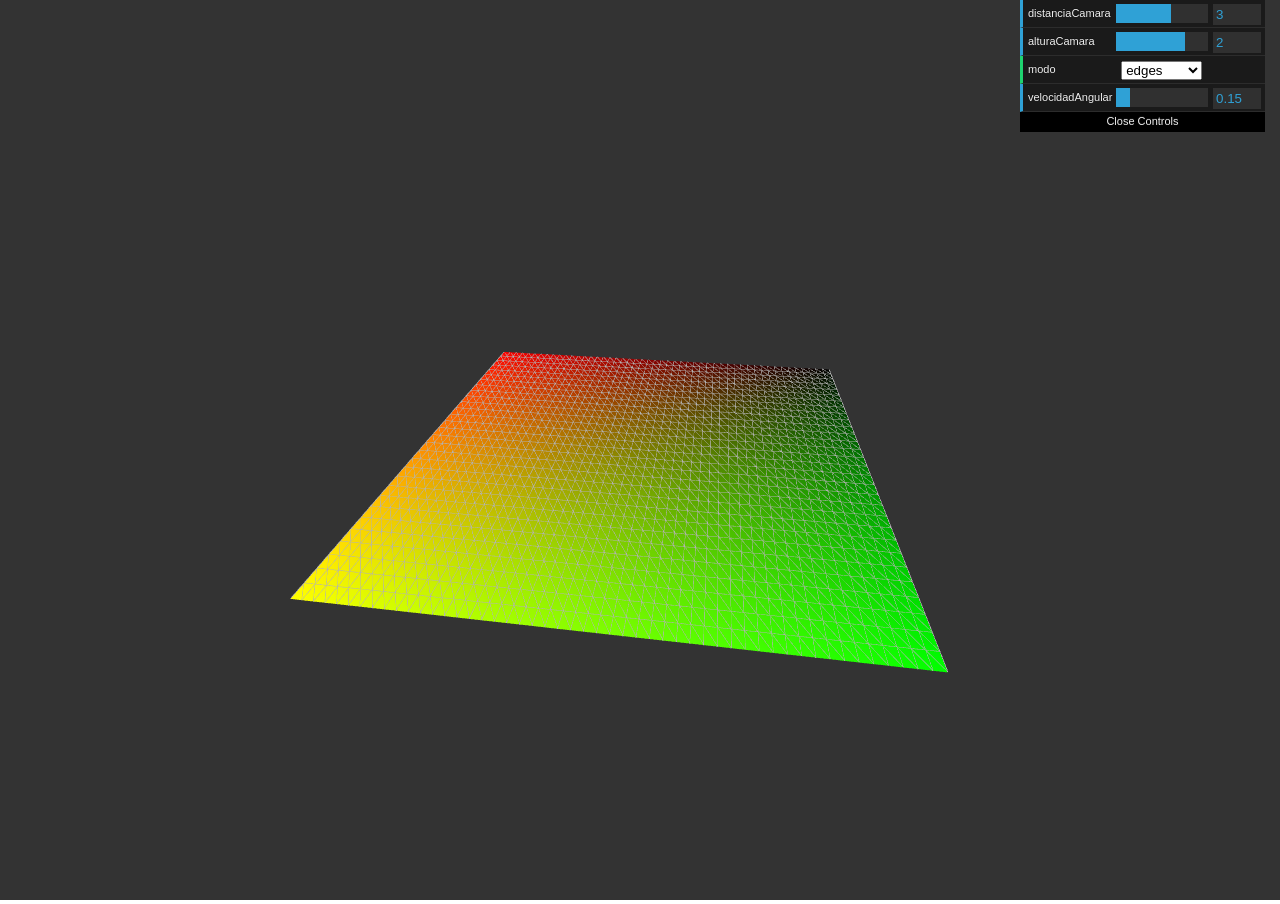
==== demoGrillaNxM/index.html @ 215ae6a3 "Add files via upload" ====
<!doctype html>
<head>
    <script src="js/jquery.js"></script>
    <script src="js/gl-matrix-3.3.0.js"></script>    
    <script src="js/webgl-utils.js"></script>
    <script src="js/dat.gui.js"></script>
    <script src="modulo-geometria.js"></script>
    <style>
        html{
            height: 100%;
        }
        body{
            padding: 0;
            margin: 0;
            height: 100%;;
        }

        #myCanvas{
            width: 100%;
            height: 100%;
            overflow: hidden;
        }
    </style>

</head>

<body>
           
    <canvas id="myCanvas" >
        Your browser does not support the HTML5 canvas element.
    </canvas>
        
    
    <script>

        var vertexShaderFile="vertex-shader.glsl";
        var modo="edges"; // wireframe, smooth, edges
        var shaderProgram;
        var time=0;

        var gl;
        var mat4=glMatrix.mat4;
        var mat3=glMatrix.mat3;
        var vec3=glMatrix.vec3;   
        
        var earth;
            
        var $canvas=$("#myCanvas");
        var aspect=$canvas.width()/$canvas.height();

        var distanciaCamara=3;
        var alturaCamara=2;
        var velocidadAngular=0.15;

        // --------

        // var figura="plano";

        // --------
        
        var lighting="true";

        var vertexShaderSource;
        var fragmentShaderSource;

        var matrizProyeccion = mat4.create();            
        var matrizVista = mat4.create();            
        var matrizModelado = mat4.create();  
        
        

        function initGL(canvas) {

            try {
                gl = canvas.getContext("webgl");
                gl.canvas.width=$canvas.width();
                gl.canvas.height=$canvas.height();                
            } catch (e) {
                console.error(e);
            }
            if (!gl) {
                alert("Could not initialise WebGL, sorry :-(");
            }
        }

        function loadShaders(){

            $.when(loadVS(), loadFS()).done(function(res1,res2){
                //this code is executed when all ajax calls are done     
                webGLStart();
            });

            function loadVS() {
                return  $.ajax({
                    url: "shaders/"+vertexShaderFile,
                    success: function(result){
                        vertexShaderSource=result;
                    }
                });
            }   

            function loadFS() {
                return  $.ajax({
                    url: "shaders/fragment-shader.glsl",
                    success: function(result){
                        fragmentShaderSource=result;
                    }
                });
            }
        }
        
        function getShader(gl,code,type) {

            var shader;

            if (type == "fragment") 
                shader = gl.createShader(gl.FRAGMENT_SHADER);
            else // "vertex"
                shader = gl.createShader(gl.VERTEX_SHADER);
            
            gl.shaderSource(shader, code);
            gl.compileShader(shader);
    
            if (!gl.getShaderParameter(shader, gl.COMPILE_STATUS)) {
                console.error(gl.getShaderInfoLog(shader));
                return null;
            }    
            return shader;
        }
        
        function onResize(){
            gl.canvas.width=$canvas.width();
            gl.canvas.height=$canvas.height();
            aspect=$canvas.width()/$canvas.height();
        }

        function getShaderSource(url) {
            var req = new XMLHttpRequest();
            req.open("GET", url, false);
            req.send(null);
            return (req.status == 200) ? req.responseText : null;
        }; 

        function initShaders() {
    
            var fragmentShader= getShader(gl, vertexShaderSource,"vertex");
            var vertexShader= getShader(gl, fragmentShaderSource,"fragment");

            shaderProgram = gl.createProgram();
            gl.attachShader(shaderProgram, vertexShader);
            gl.attachShader(shaderProgram, fragmentShader);
            gl.linkProgram(shaderProgram);
    
            if (!gl.getProgramParameter(shaderProgram, gl.LINK_STATUS)) {
                alert("Could not initialise shaders");
            }
    
            gl.useProgram(shaderProgram);
    
            shaderProgram.vertexPositionAttribute = gl.getAttribLocation(shaderProgram, "aPosition");
            gl.enableVertexAttribArray(shaderProgram.vertexPositionAttribute);
    
            shaderProgram.textureCoordAttribute = gl.getAttribLocation(shaderProgram, "aUv");
            gl.enableVertexAttribArray(shaderProgram.textureCoordAttribute);
    
            shaderProgram.vertexNormalAttribute = gl.getAttribLocation(shaderProgram, "aNormal");
            gl.enableVertexAttribArray(shaderProgram.vertexNormalAttribute);
    
            shaderProgram.pMatrixUniform = gl.getUniformLocation(shaderProgram, "uPMatrix");
            shaderProgram.mMatrixUniform = gl.getUniformLocation(shaderProgram, "uMMatrix");
            shaderProgram.vMatrixUniform = gl.getUniformLocation(shaderProgram, "uVMatrix");
            shaderProgram.nMatrixUniform = gl.getUniformLocation(shaderProgram, "uNMatrix");
            shaderProgram.samplerUniform = gl.getUniformLocation(shaderProgram, "uSampler");
            shaderProgram.useLightingUniform = gl.getUniformLocation(shaderProgram, "uUseLighting");
            shaderProgram.ambientColorUniform = gl.getUniformLocation(shaderProgram, "uAmbientColor");
            shaderProgram.frameUniform = gl.getUniformLocation(shaderProgram, "time");
            shaderProgram.lightingDirectionUniform = gl.getUniformLocation(shaderProgram, "uLightPosition");
            shaderProgram.directionalColorUniform = gl.getUniformLocation(shaderProgram, "uDirectionalColor");
        }
        
    
        function setMatrixUniforms() {
            
            gl.uniformMatrix4fv(shaderProgram.mMatrixUniform, false, matrizModelado);
            gl.uniformMatrix4fv(shaderProgram.vMatrixUniform, false, matrizVista);
            gl.uniformMatrix4fv(shaderProgram.pMatrixUniform, false, matrizProyeccion);
    
            var normalMatrix = mat3.create();
            mat3.fromMat4(normalMatrix,matrizModelado); // normalMatrix= (inversa(traspuesta(matrizModelado)));
    
            mat3.invert(normalMatrix, normalMatrix);
            mat3.transpose(normalMatrix,normalMatrix);

            gl.uniformMatrix3fv(shaderProgram.nMatrixUniform, false, normalMatrix);
        }
              
        function drawScene() {
        
            // Se configura el viewport dentro del "canvas". 
            // En este caso se utiliza toda el área disponible
            gl.viewport(0, 0, $canvas.width(), $canvas.height());
            
            // Se habilita el color de borrado para la pantalla (Color Buffer) y otros buffers
            gl.clearColor(0.2,0.2,0.2,1);
            gl.clear(gl.COLOR_BUFFER_BIT | gl.DEPTH_BUFFER_BIT);
    
            // Se configura la matriz de proyección
            mat4.identity(matrizProyeccion);
            mat4.perspective(matrizProyeccion, 30, aspect, 0.1, 100.0);
            mat4.scale(matrizProyeccion,matrizProyeccion,[1,-1,1]); // parche para hacer un flip de Y, parece haber un bug en glmatrix
               
            // Se inicializan las variables asociadas con la Iluminación
            
            gl.uniform1f(shaderProgram.frameUniform, time/10.0 );
            gl.uniform3f(shaderProgram.ambientColorUniform, 0.6, 0.6, 0.6 );
            gl.uniform3f(shaderProgram.directionalColorUniform, 1.2, 1.1, 0.7);
            gl.uniform1i(shaderProgram.useLightingUniform,(lighting=="true"));
            
            // Definimos la ubicación de la camara                        
            
            mat4.lookAt(matrizVista,
                vec3.fromValues(0,alturaCamara,distanciaCamara),
                vec3.fromValues(0,0,0),
                vec3.fromValues(0,1,0)
            );
                
            var lightPosition = [10.0,0.0, 3.0];  
            gl.uniform3fv(shaderProgram.lightingDirectionUniform, lightPosition);            

            setMatrixUniforms();    
            dibujarGeometria();
            
        }
        
        function tick() {
            requestAnimFrame(tick);
            time+=1/60;
            
            // acumulo rotaciones en matrizModelado		        
            mat4.rotate(matrizModelado, matrizModelado,0.03*velocidadAngular, [0, 1, 0]);
                    
            drawScene();
        }
            
        function initMenu(){
            var gui = new dat.GUI();
            gui.add(window, "distanciaCamara",0.01,5).step(0.01);
            gui.add(window, "alturaCamara",-4,4).step(0.01);
            gui.add(window, "modo",["wireframe","smooth","edges"]);
            gui.add(window, "velocidadAngular",0, 1).step(0.01);

            // --------

            // gui.add(window, "figura",["plano","esfera","tubo senoidal"]);

            // --------
            
            
        }

        function webGLStart() {
            var canvas = document.getElementById("myCanvas");
            initGL(canvas);
            initShaders();

            
            crearGeometria();

            gl.clearColor(66.2, 0.2, 0.2, 1.0);
            gl.clear(gl.COLOR_BUFFER_BIT);
            gl.enable(gl.DEPTH_TEST);
    
            $(window).on("resize",onResize);
            initMenu();
            tick();
        }
    
        // cuando el documento HTML esta completo, iniciamos la aplicación
        $(document).ready(function(){
            loadShaders();
        })

    </script>
    
</body>
</html>
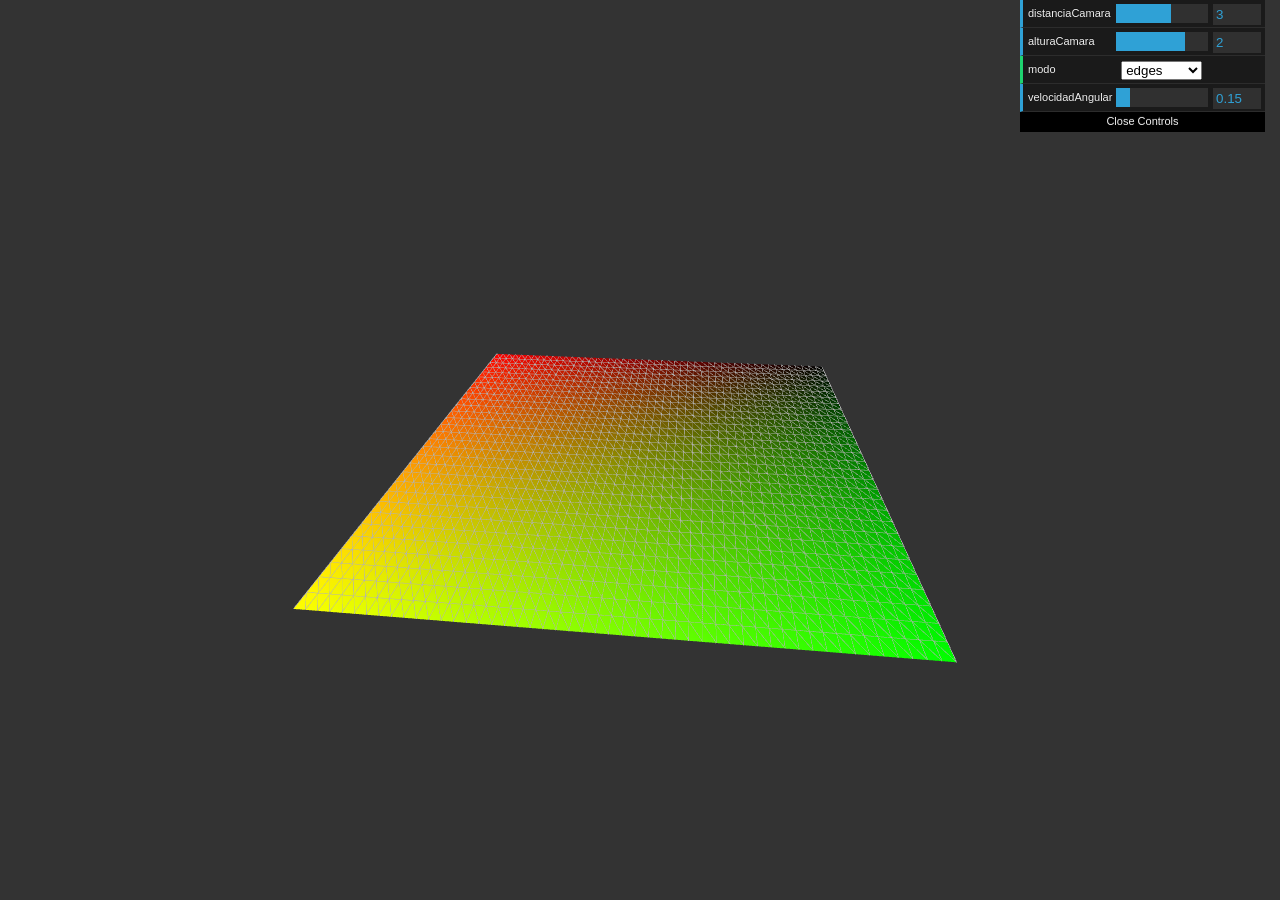
==== commit eae3cca2: "Update index.html" ====
--- a/demoGrillaNxM/index.html
+++ b/demoGrillaNxM/index.html
@@ -54,7 +54,7 @@
 
         // --------
 
-        // var figura="plano";
+        var figura="plano";
 
         // --------
         
